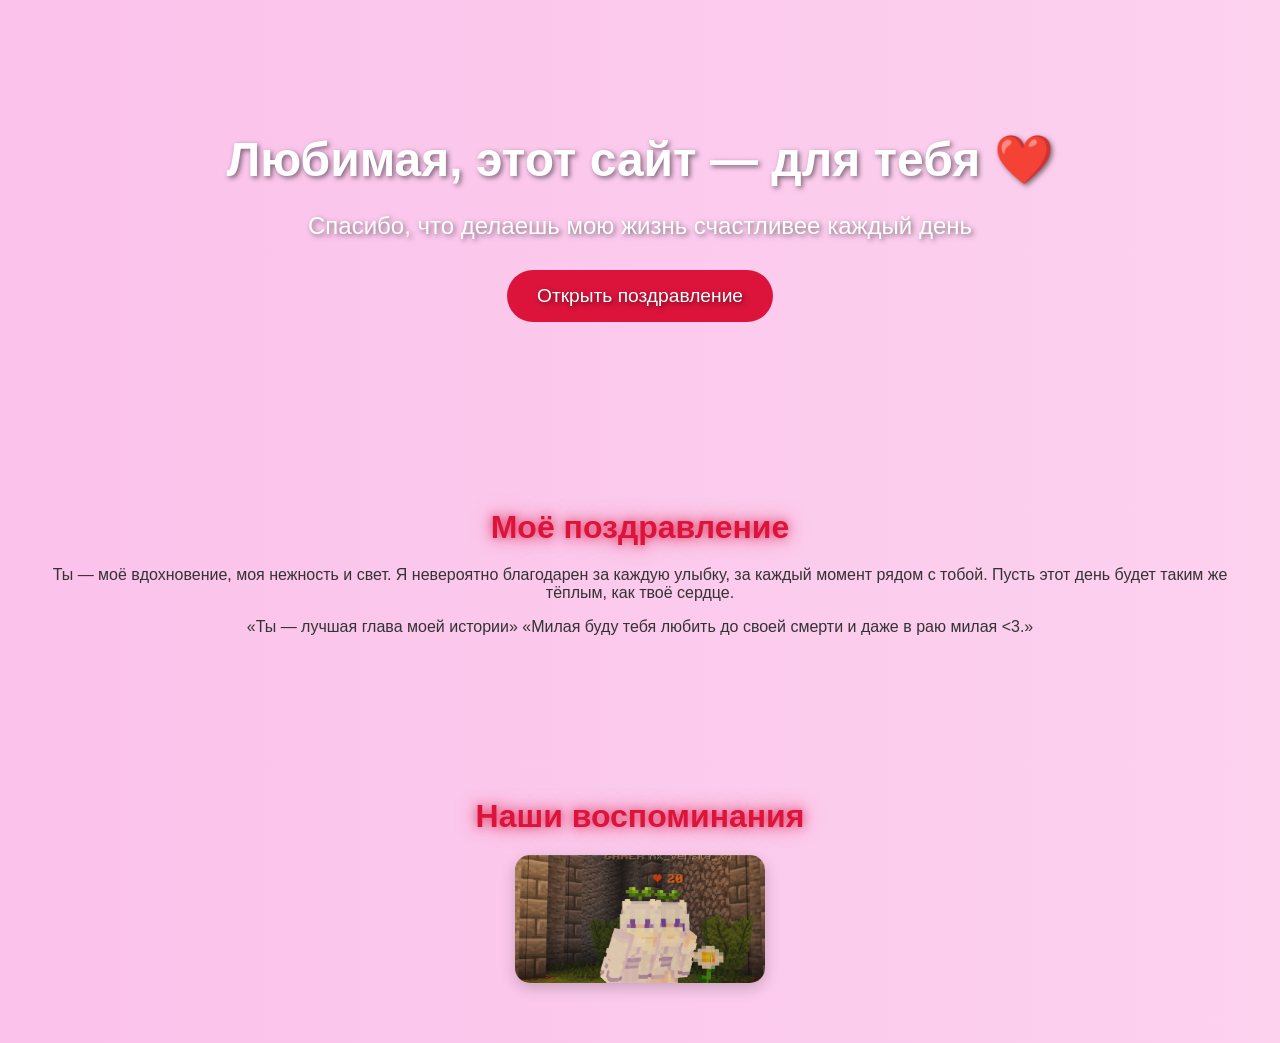
==== index.html @ 10fb6cc5 "Add files via upload" ====
<!DOCTYPE html>
<html lang="ru">
<head>
  <meta charset="UTF-8">
  <meta name="viewport" content="width=device-width, initial-scale=1">
  <title>Для моей любимой</title>

  <!-- Описание и фавикон (по желанию) -->
  <meta name="description" content="Сайт-поздравление для самой прекрасной девушки">
  <link rel="icon" href="favicon.ico">

  <!-- Подключим стили (создадим позже) -->
  <link rel="stylesheet" href="style.css">
</head>
<body>
  <!-- Фоновый слой для красоты -->
  <div id="background"></div>

  <!-- Шапка -->
  <header class="hero">
    <h1>Любимая, этот сайт — для тебя ❤️</h1>
    <p class="subtitle">Спасибо, что делаешь мою жизнь счастливее каждый день</p>
    <a href="#congrats" class="cta">Открыть поздравление</a>
  </header>

  <!-- Поздравление -->
  <section id="congrats" class="section">
    <h2>Моё поздравление</h2>
    <p>
      Ты — моё вдохновение, моя нежность и свет. Я невероятно благодарен за каждую улыбку,
      за каждый момент рядом с тобой. Пусть этот день будет таким же тёплым, как твоё сердце.
    </p>
    <blockquote>
      «Ты — лучшая глава моей истории»
       «Милая буду тебя любить до своей смерти и даже в раю милая <3.»
    </blockquote>
  </section>

  <section id="memories" class="section">
  <h2>Наши воспоминания</h2>
  <div class="gallery">
    <img src="photo.png" alt="Мы вместе на мт в парных скинах милая моя Мирочка">

  </div>
</section>
---- style.css ----
/* Общие стили */
body {
  margin: 0;
  padding: 0;
  font-family: 'Comic Sans MS', cursive, sans-serif;
  background: linear-gradient(270deg, #ffe4e1, #fff0f5, #fbc2eb);
  background-size: 600% 600%;
  animation: gradient 15s ease infinite;
  color: #333;
  text-align: center;
}

/* Шапка */
.hero {
  padding: 100px 20px;
  background: url('images/background.jpg') no-repeat center/cover;
  color: white;
  text-shadow: 2px 2px 5px rgba(0,0,0,0.5);
}

.hero h1 {
  font-size: 3em;
  margin-bottom: 20px;
  animation: fadeInDown 2s ease-out;
}

.subtitle {
  font-size: 1.5em;
  margin-bottom: 30px;
  animation: fadeIn 3s ease-in;
}

.cta {
  display: inline-block;
  padding: 15px 30px;
  background: crimson;
  color: white;
  text-decoration: none;
  border-radius: 30px;
  font-size: 1.2em;
  transition: background 0.3s, transform 0.3s;
}

.cta:hover {
  background: darkred;
  transform: scale(1.1);
}

/* Разделы */
.section {
  padding: 60px 20px;
}

.section h2 {
  font-size: 2em;
  margin-bottom: 20px;
  color: crimson;
  text-shadow: 0 0 10px rgba(220,20,60,0.7),
               0 0 20px rgba(220,20,60,0.5);
  animation: glow 2s ease-in-out infinite alternate;
}

/* Галерея */
.gallery {
  display: flex;
  justify-content: center;
  flex-wrap: wrap;
  gap: 20px;
}

.gallery img {
  width: 250px;
  border-radius: 15px;
  box-shadow: 0 5px 15px rgba(0,0,0,0.2);
  transition: transform 0.3s, opacity 1s;
  opacity: 0;
  animation: fadeInImg 2s forwards;
}

.gallery img:hover {
  transform: scale(1.05);
}

/* Сюрприз */
.heart-btn {
  font-size: 50px;
  background: none;
  border: none;
  cursor: pointer;
  animation: pulse 1.5s infinite;
}

.secret {
  margin-top: 20px;
  padding: 20px;
  background: #fff0f5;
  border-radius: 15px;
  box-shadow: 0 5px 15px rgba(0,0,0,0.2);
  font-size: 1.2em;
}

/* Подвал */
.footer {
  background: crimson;
  color: white;
  padding: 20px;
  margin-top: 40px;
}

/* Анимации */
@keyframes fadeInDown {
  from { opacity: 0; transform: translateY(-50px); }
  to { opacity: 1; transform: translateY(0); }
}

@keyframes fadeIn {
  from { opacity: 0; }
  to { opacity: 1; }
}

@keyframes pulse {
  0% { transform: scale(1); }
  50% { transform: scale(1.2); }
  100% { transform: scale(1); }
}

@keyframes gradient {
  0% {background-position:0% 50%;}
  50% {background-position:100% 50%;}
  100% {background-position:0% 50%;}
}

@keyframes glow {
  from { text-shadow: 0 0 5px crimson; }
  to   { text-shadow: 0 0 20px pink; }
}

@keyframes fadeInImg {
  from { opacity: 0; transform: scale(0.9); }
  to   { opacity: 1; transform: scale(1); }
}
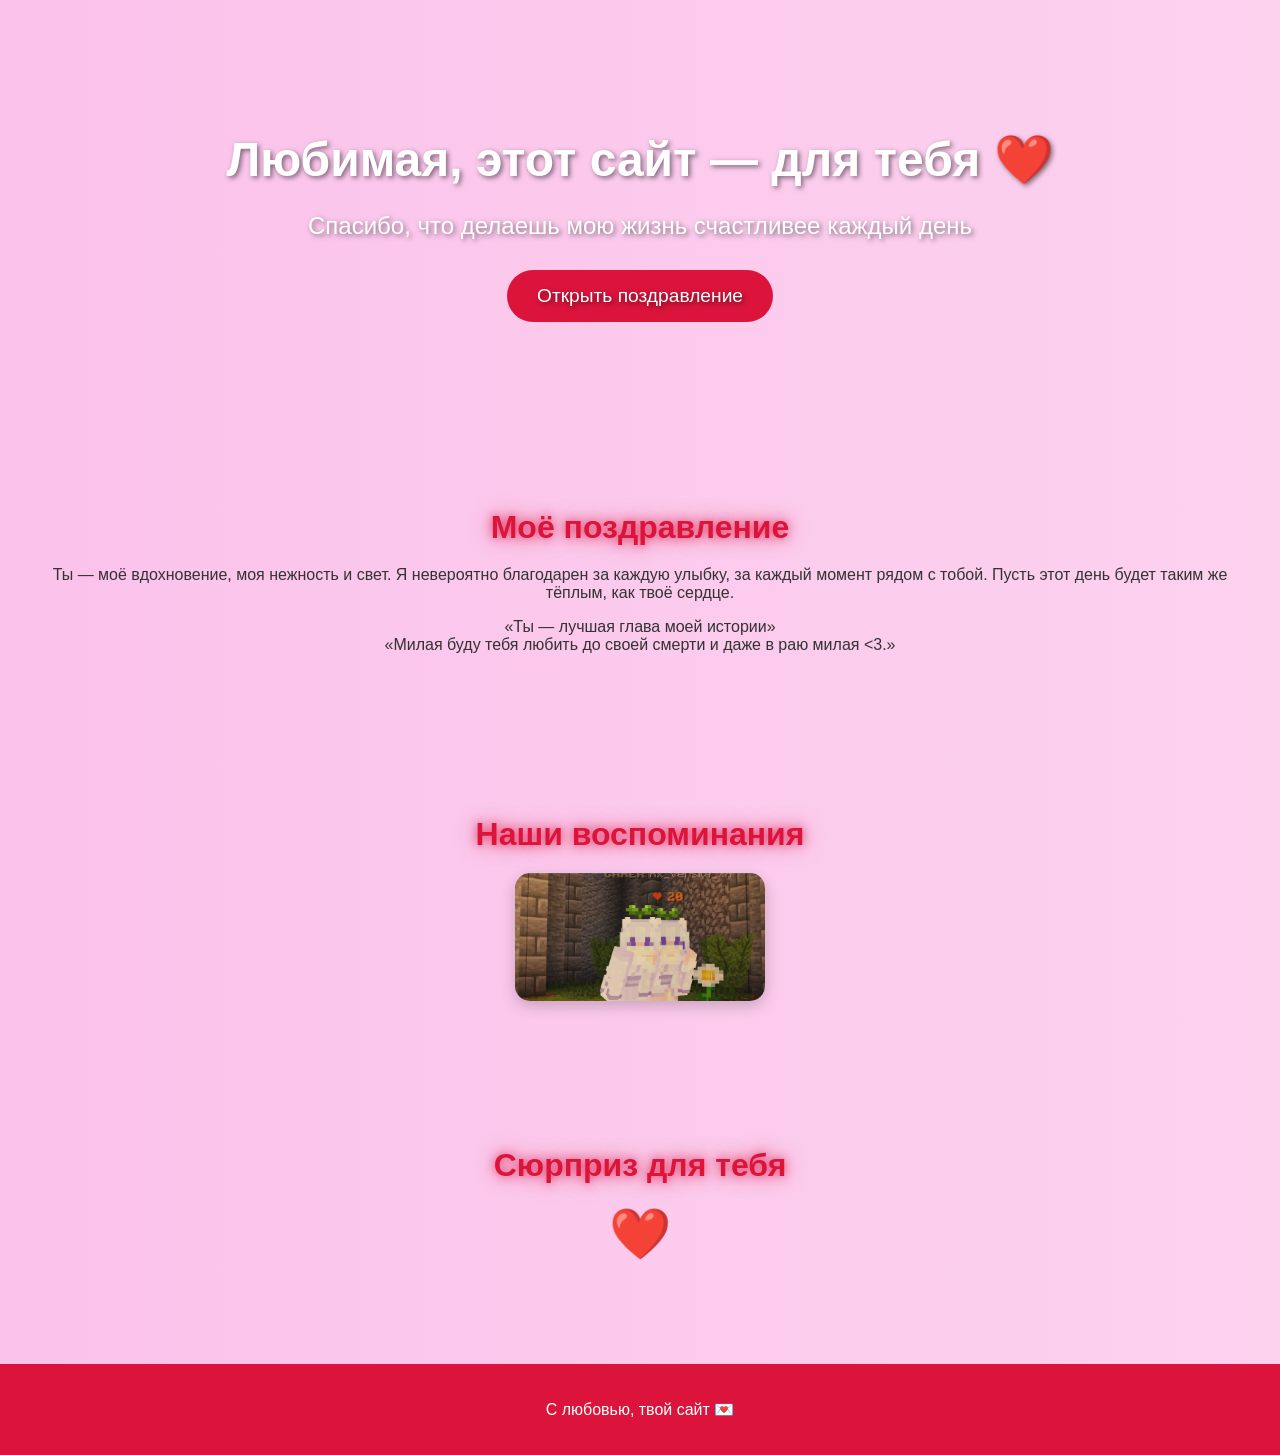
==== commit 77e3e168: "index.html" ====
--- a/index.html
+++ b/index.html
@@ -5,15 +5,15 @@
   <meta name="viewport" content="width=device-width, initial-scale=1">
   <title>Для моей любимой</title>
 
-  <!-- Описание и фавикон (по желанию) -->
+  <!-- Описание и фавикон -->
   <meta name="description" content="Сайт-поздравление для самой прекрасной девушки">
   <link rel="icon" href="favicon.ico">
 
-  <!-- Подключим стили (создадим позже) -->
+  <!-- Подключим стили -->
   <link rel="stylesheet" href="style.css">
 </head>
 <body>
-  <!-- Фоновый слой для красоты -->
+  <!-- Фоновый слой -->
   <div id="background"></div>
 
   <!-- Шапка -->
@@ -31,15 +31,41 @@
       за каждый момент рядом с тобой. Пусть этот день будет таким же тёплым, как твоё сердце.
     </p>
     <blockquote>
-      «Ты — лучшая глава моей истории»
-       «Милая буду тебя любить до своей смерти и даже в раю милая <3.»
+      «Ты — лучшая глава моей истории»<br>
+      «Милая буду тебя любить до своей смерти и даже в раю милая <3.»
     </blockquote>
   </section>
 
+  <!-- Галерея воспоминаний -->
   <section id="memories" class="section">
-  <h2>Наши воспоминания</h2>
-  <div class="gallery">
-    <img src="photo.png" alt="Мы вместе на мт в парных скинах милая моя Мирочка">
+    <h2>Наши воспоминания</h2>
+    <div class="gallery">
+      <img src="photo.png" alt="Мы вместе на мт в парных скинах милая моя Мирочка">
+      <!-- Можно добавить ещё фото -->
+      <!-- <img src="images/photo2.jpg" alt="Описание"> -->
+    </div>
+  </section>
 
-  </div>
-</section>
+  <!-- Сюрприз -->
+  <section class="section">
+    <h2>Сюрприз для тебя</h2>
+    <button class="heart-btn" onclick="showSecret()">❤️</button>
+    <div id="secret" class="secret" style="display:none;">
+      Ты — самое лучшее, что случилось в моей жизни 💖  
+      Спасибо, что ты есть!
+    </div>
+  </section>
+
+  <!-- Подвал -->
+  <footer class="footer">
+    <p>С любовью, твой сайт 💌</p>
+  </footer>
+
+  <!-- Скрипт для сюрприза -->
+  <script>
+    function showSecret() {
+      document.getElementById("secret").style.display = "block";
+    }
+  </script>
+</body>
+</html>
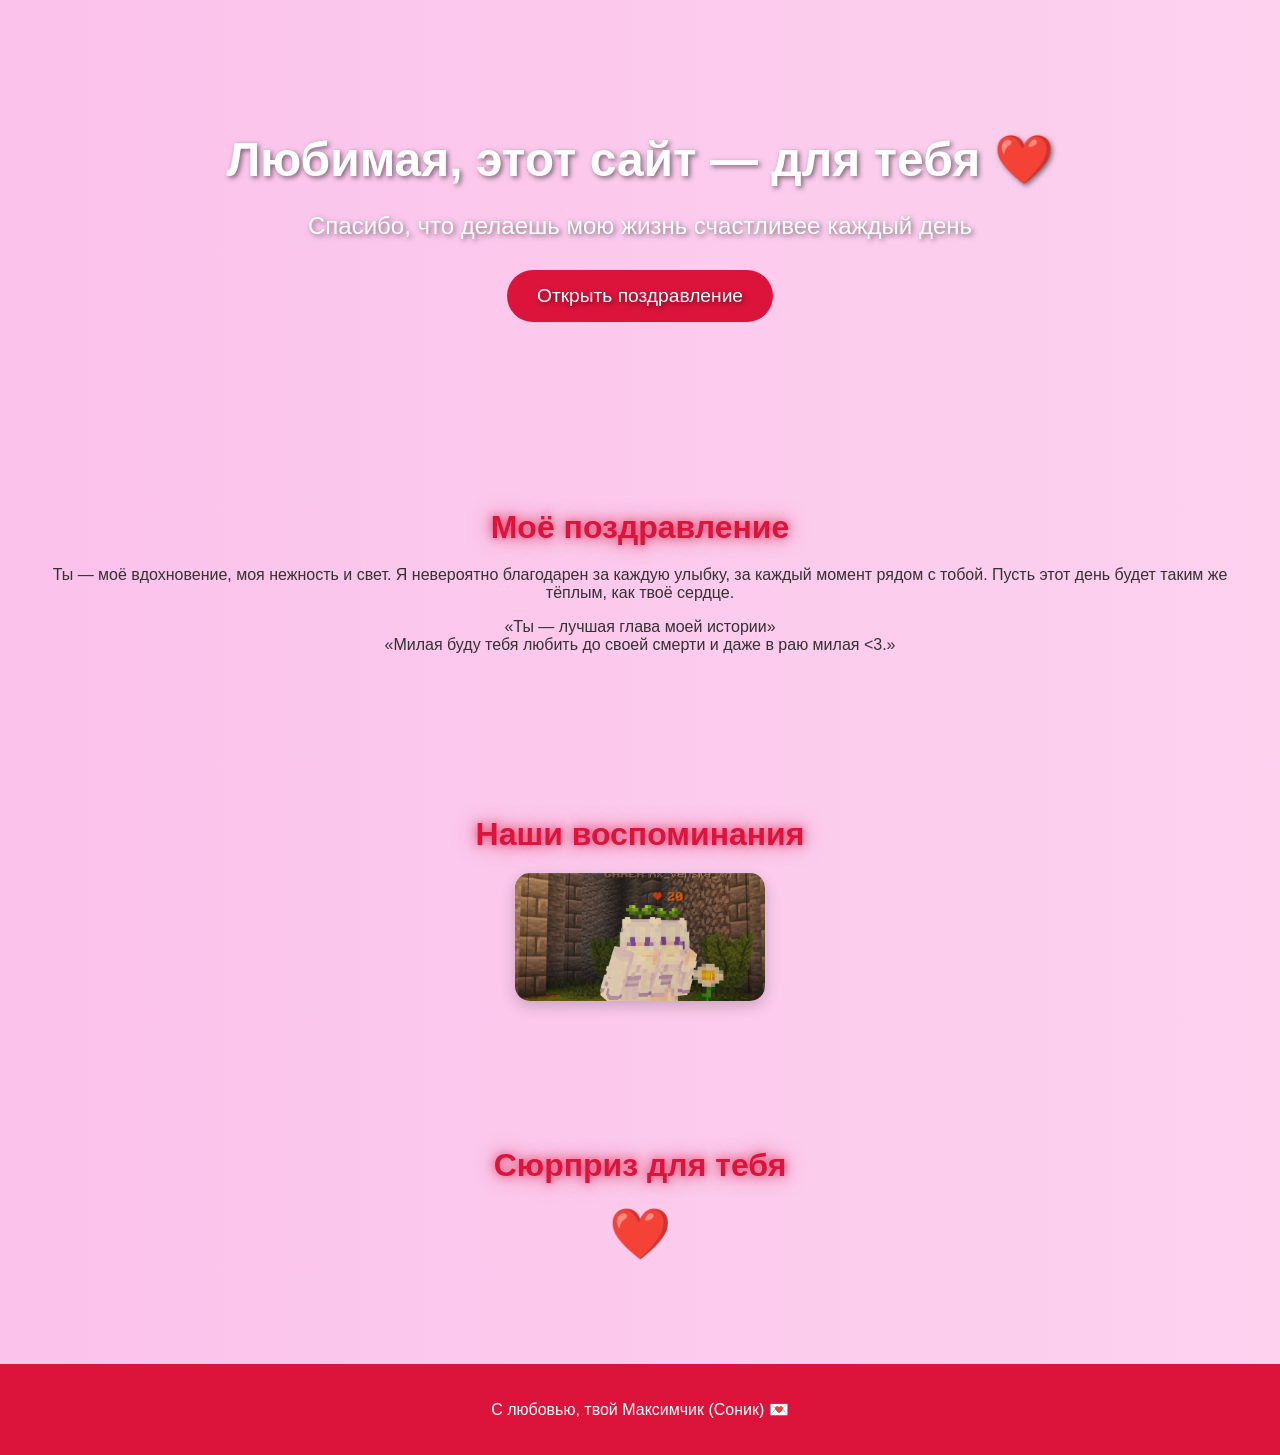
==== commit 0b650dcd: "index.html" ====
--- a/index.html
+++ b/index.html
@@ -58,7 +58,7 @@
 
   <!-- Подвал -->
   <footer class="footer">
-    <p>С любовью, твой сайт 💌</p>
+    <p>С любовью, твой Максимчик (Соник) 💌</p>
   </footer>
 
   <!-- Скрипт для сюрприза -->
@@ -69,3 +69,4 @@
   </script>
 </body>
 </html>
+
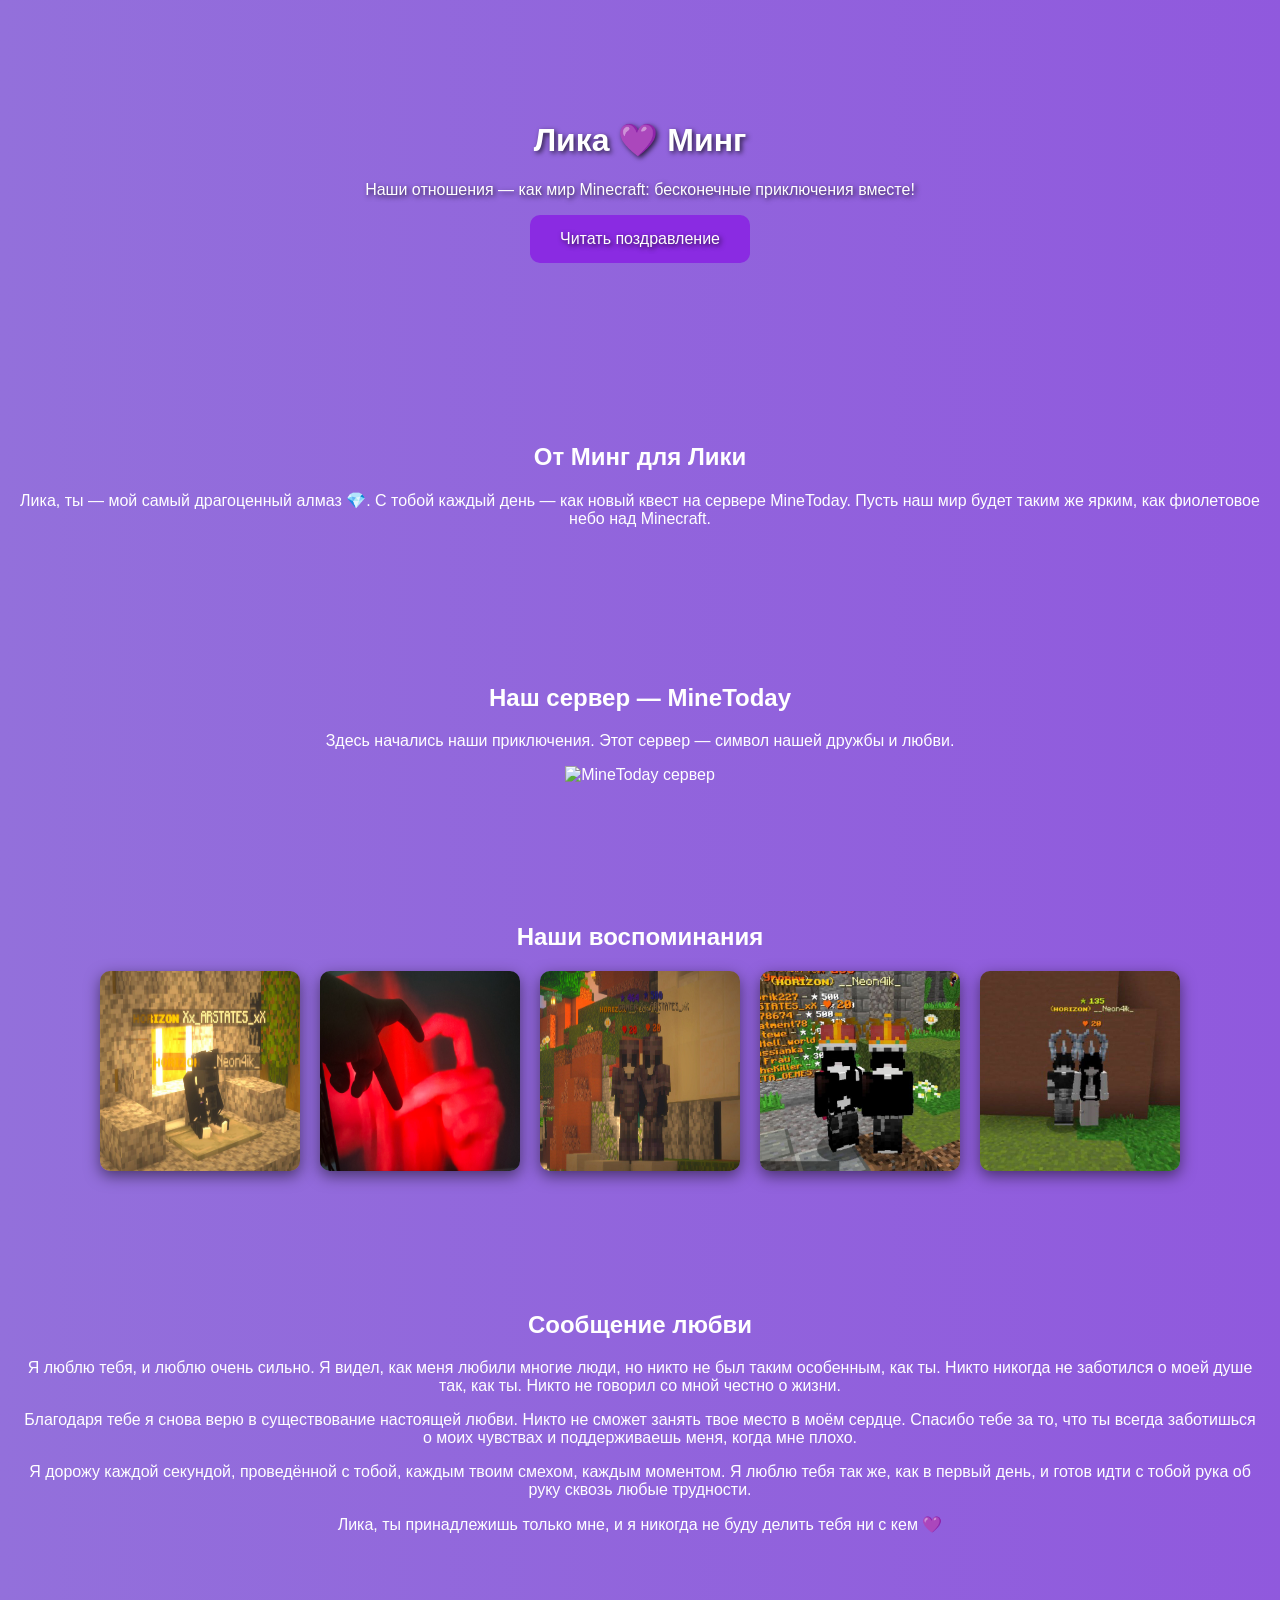
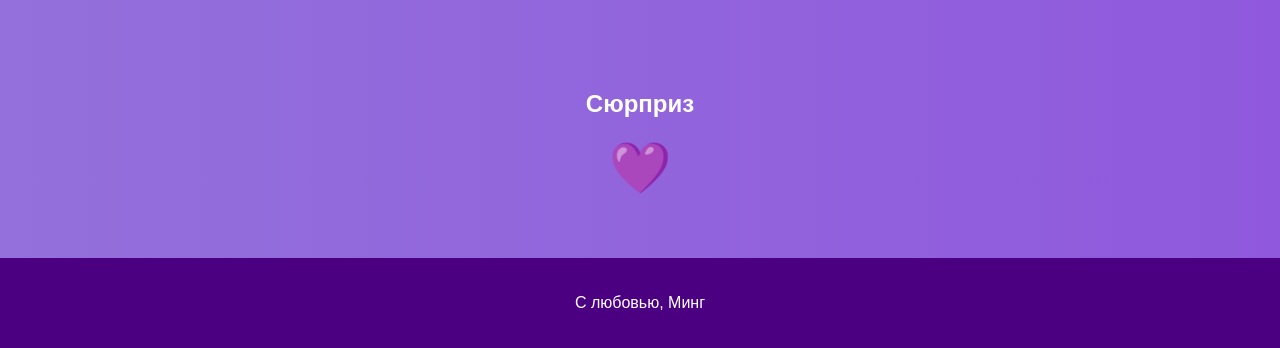
==== commit 73adf78b: "Add files via upload" ====
--- a/index.html
+++ b/index.html
@@ -2,66 +2,79 @@
 <html lang="ru">
 <head>
   <meta charset="UTF-8">
-  <meta name="viewport" content="width=device-width, initial-scale=1">
-  <title>Для моей любимой</title>
-
-  <!-- Описание и фавикон -->
-  <meta name="description" content="Сайт-поздравление для самой прекрасной девушки">
-  <link rel="icon" href="favicon.ico">
-
-  <!-- Подключим стили -->
+  <title>Для Лики от Минг </title>
   <link rel="stylesheet" href="style.css">
 </head>
 <body>
-  <!-- Фоновый слой -->
-  <div id="background"></div>
-
-  <!-- Шапка -->
   <header class="hero">
-    <h1>Любимая, этот сайт — для тебя ❤️</h1>
-    <p class="subtitle">Спасибо, что делаешь мою жизнь счастливее каждый день</p>
-    <a href="#congrats" class="cta">Открыть поздравление</a>
+    <h1>Лика 💜 Минг</h1>
+    <p class="subtitle">Наши отношения — как мир Minecraft: бесконечные приключения вместе!</p>
+    <a href="#story" class="cta">Читать поздравление</a>
   </header>
 
-  <!-- Поздравление -->
-  <section id="congrats" class="section">
-    <h2>Моё поздравление</h2>
+  <section id="story" class="section">
+    <h2>От Минг для Лики</h2>
     <p>
-      Ты — моё вдохновение, моя нежность и свет. Я невероятно благодарен за каждую улыбку,
-      за каждый момент рядом с тобой. Пусть этот день будет таким же тёплым, как твоё сердце.
+      Лика, ты — мой самый драгоценный алмаз 💎.
+      С тобой каждый день — как новый квест на сервере MineToday.
+      Пусть наш мир будет таким же ярким, как фиолетовое небо над Minecraft.
     </p>
-    <blockquote>
-      «Ты — лучшая глава моей истории»<br>
-      «Милая буду тебя любить до своей смерти и даже в раю милая <3.»
-    </blockquote>
   </section>
 
-  <!-- Галерея воспоминаний -->
+  <section id="server" class="section">
+    <h2>Наш сервер — MineToday</h2>
+    <p>Здесь начались наши приключения. Этот сервер — символ нашей дружбы и любви.</p>
+    <img src="https://www.bing.com/images/search?view=detailV2&ccid=88XaFu9o&id=6441DEFA7B76670C714A70A7D3D98C534CB7A547&thid=OIP.88XaFu9oHy09XHXPEybefQHaC9&mediaurl=https%3A%2F%2Fth.bing.com%2Fth%2Fid%2FR.f3c5da16ef681f2d3d5c75cf1326de7d%3Frik%3DR6W3TFOM2dOncA%26riu%3Dhttp%253a%252f%252fsun9-54.userapi.com%252f_EtJkVm4QvDyM3k5DLwM_NU2x5stoKryNLvkHQ%252fDmj1S8R-0L0.jpg%26ehk%3Dv2CfoUU%252fJWrxEoOMSuV%252b7wJRr3U9F%252bVq9HfA4d3Nl8Q%253d%26risl%3D%26pid%3DImgRaw%26r%3D0&exph=728&expw=1822&q=minetoday&form=IRPRST&ck=895852F504D1CFDF3FA3781C16DEDF01&selectedindex=0&itb=0&cw=875&ch=572&ajaxhist=0&ajaxserp=0&vt=0&sim=11" alt="MineToday сервер">
+  </section>
+
   <section id="memories" class="section">
     <h2>Наши воспоминания</h2>
     <div class="gallery">
-      <img src="photo.png" alt="Мы вместе на мт в парных скинах милая моя Мирочка">
-      <!-- Можно добавить ещё фото -->
-      <!-- <img src="images/photo2.jpg" alt="Описание"> -->
+      <img src="photo1.png" alt="Мы вместе в Майнкрафте и мы тут спим)">
+      <img src="photo2.png" alt="А тут мы в звонке вместе) незабываемо :3">
+      <img src="photo3.png" alt="А тут мы в топочке стоим)">
+      <img src="photo4.png" alt="Тут ты апаешь лвл)">
+      <img src="photo5.png" alt="А тут мы с тобой раньше когда были пупсиками) а щас мега пупсики хы))">
     </div>
   </section>
 
-  <!-- Сюрприз -->
-  <section class="section">
-    <h2>Сюрприз для тебя</h2>
-    <button class="heart-btn" onclick="showSecret()">❤️</button>
-    <div id="secret" class="secret" style="display:none;">
-      Ты — самое лучшее, что случилось в моей жизни 💖  
-      Спасибо, что ты есть!
+  <!-- Новый раздел с большим признанием -->
+  <section id="love-message" class="section">
+    <h2>Сообщение любви</h2>
+    <div class="love-text">
+      <p>
+        Я люблю тебя, и люблю очень сильно. Я видел, как меня любили многие люди,
+        но никто не был таким особенным, как ты. Никто никогда не заботился о моей
+        душе так, как ты. Никто не говорил со мной честно о жизни.
+      </p>
+      <p>
+        Благодаря тебе я снова верю в существование настоящей любви. Никто не сможет
+        занять твое место в моём сердце. Спасибо тебе за то, что ты всегда заботишься
+        о моих чувствах и поддерживаешь меня, когда мне плохо.
+      </p>
+      <p>
+        Я дорожу каждой секундой, проведённой с тобой, каждым твоим смехом, каждым
+        моментом. Я люблю тебя так же, как в первый день, и готов идти с тобой рука
+        об руку сквозь любые трудности.
+      </p>
+      <p>
+        Лика, ты принадлежишь только мне, и я никогда не буду делить тебя ни с кем 💜
+      </p>
     </div>
   </section>
 
-  <!-- Подвал -->
+  <section class="section">
+    <h2>Сюрприз</h2>
+    <button class="heart-btn" onclick="showSecret()">💜</button>
+    <div id="secret" class="secret" style="display:none;">
+      Лика, я люблю тебя больше, чем все алмазы в Minecraft 💜
+    </div>
+  </section>
+
   <footer class="footer">
-    <p>С любовью, твой Максимчик (Соник) 💌</p>
+    <p>С любовью, Минг</p>
   </footer>
 
-  <!-- Скрипт для сюрприза -->
   <script>
     function showSecret() {
       document.getElementById("secret").style.display = "block";
@@ -69,4 +82,3 @@
   </script>
 </body>
 </html>
-
--- a/style.css
+++ b/style.css
@@ -1,87 +1,43 @@
-/* Общие стили */
 body {
   margin: 0;
-  padding: 0;
   font-family: 'Comic Sans MS', cursive, sans-serif;
-  background: linear-gradient(270deg, #ffe4e1, #fff0f5, #fbc2eb);
+  background: linear-gradient(270deg, #6a0dad, #8a2be2, #9370db);
   background-size: 600% 600%;
   animation: gradient 15s ease infinite;
-  color: #333;
+  color: #fff;
   text-align: center;
 }
 
-/* Шапка */
 .hero {
   padding: 100px 20px;
-  background: url('images/background.jpg') no-repeat center/cover;
-  color: white;
-  text-shadow: 2px 2px 5px rgba(0,0,0,0.5);
-}
-
-.hero h1 {
-  font-size: 3em;
-  margin-bottom: 20px;
-  animation: fadeInDown 2s ease-out;
-}
-
-.subtitle {
-  font-size: 1.5em;
-  margin-bottom: 30px;
-  animation: fadeIn 3s ease-in;
+  background: url('minecraft-bg.png') no-repeat center/cover;
+  text-shadow: 2px 2px 5px rgba(0,0,0,0.7);
 }
 
 .cta {
   display: inline-block;
   padding: 15px 30px;
-  background: crimson;
+  background: #8a2be2;
   color: white;
+  border-radius: 10px;
   text-decoration: none;
-  border-radius: 30px;
-  font-size: 1.2em;
-  transition: background 0.3s, transform 0.3s;
+  transition: transform 0.3s;
 }
+.cta:hover { transform: scale(1.1); }
 
-.cta:hover {
-  background: darkred;
-  transform: scale(1.1);
-}
+.section { padding: 60px 20px; }
 
-/* Разделы */
-.section {
-  padding: 60px 20px;
-}
-
-.section h2 {
-  font-size: 2em;
-  margin-bottom: 20px;
-  color: crimson;
-  text-shadow: 0 0 10px rgba(220,20,60,0.7),
-               0 0 20px rgba(220,20,60,0.5);
-  animation: glow 2s ease-in-out infinite alternate;
-}
-
-/* Галерея */
 .gallery {
   display: flex;
   justify-content: center;
-  flex-wrap: wrap;
   gap: 20px;
 }
-
 .gallery img {
-  width: 250px;
-  border-radius: 15px;
-  box-shadow: 0 5px 15px rgba(0,0,0,0.2);
-  transition: transform 0.3s, opacity 1s;
-  opacity: 0;
-  animation: fadeInImg 2s forwards;
+  width: 200px;
+  border-radius: 10px;
+  box-shadow: 0 5px 15px rgba(0,0,0,0.5);
 }
 
-.gallery img:hover {
-  transform: scale(1.05);
-}
-
-/* Сюрприз */
 .heart-btn {
   font-size: 50px;
   background: none;
@@ -93,35 +49,14 @@
 .secret {
   margin-top: 20px;
   padding: 20px;
-  background: #fff0f5;
+  background: rgba(255,255,255,0.2);
   border-radius: 15px;
-  box-shadow: 0 5px 15px rgba(0,0,0,0.2);
   font-size: 1.2em;
 }
 
-/* Подвал */
 .footer {
-  background: crimson;
-  color: white;
+  background: #4b0082;
   padding: 20px;
-  margin-top: 40px;
-}
-
-/* Анимации */
-@keyframes fadeInDown {
-  from { opacity: 0; transform: translateY(-50px); }
-  to { opacity: 1; transform: translateY(0); }
-}
-
-@keyframes fadeIn {
-  from { opacity: 0; }
-  to { opacity: 1; }
-}
-
-@keyframes pulse {
-  0% { transform: scale(1); }
-  50% { transform: scale(1.2); }
-  100% { transform: scale(1); }
 }
 
 @keyframes gradient {
@@ -129,13 +64,8 @@
   50% {background-position:100% 50%;}
   100% {background-position:0% 50%;}
 }
-
-@keyframes glow {
-  from { text-shadow: 0 0 5px crimson; }
-  to   { text-shadow: 0 0 20px pink; }
+@keyframes pulse {
+  0% { transform: scale(1); }
+  50% { transform: scale(1.2); }
+  100% { transform: scale(1); }
 }
-
-@keyframes fadeInImg {
-  from { opacity: 0; transform: scale(0.9); }
-  to   { opacity: 1; transform: scale(1); }
-}
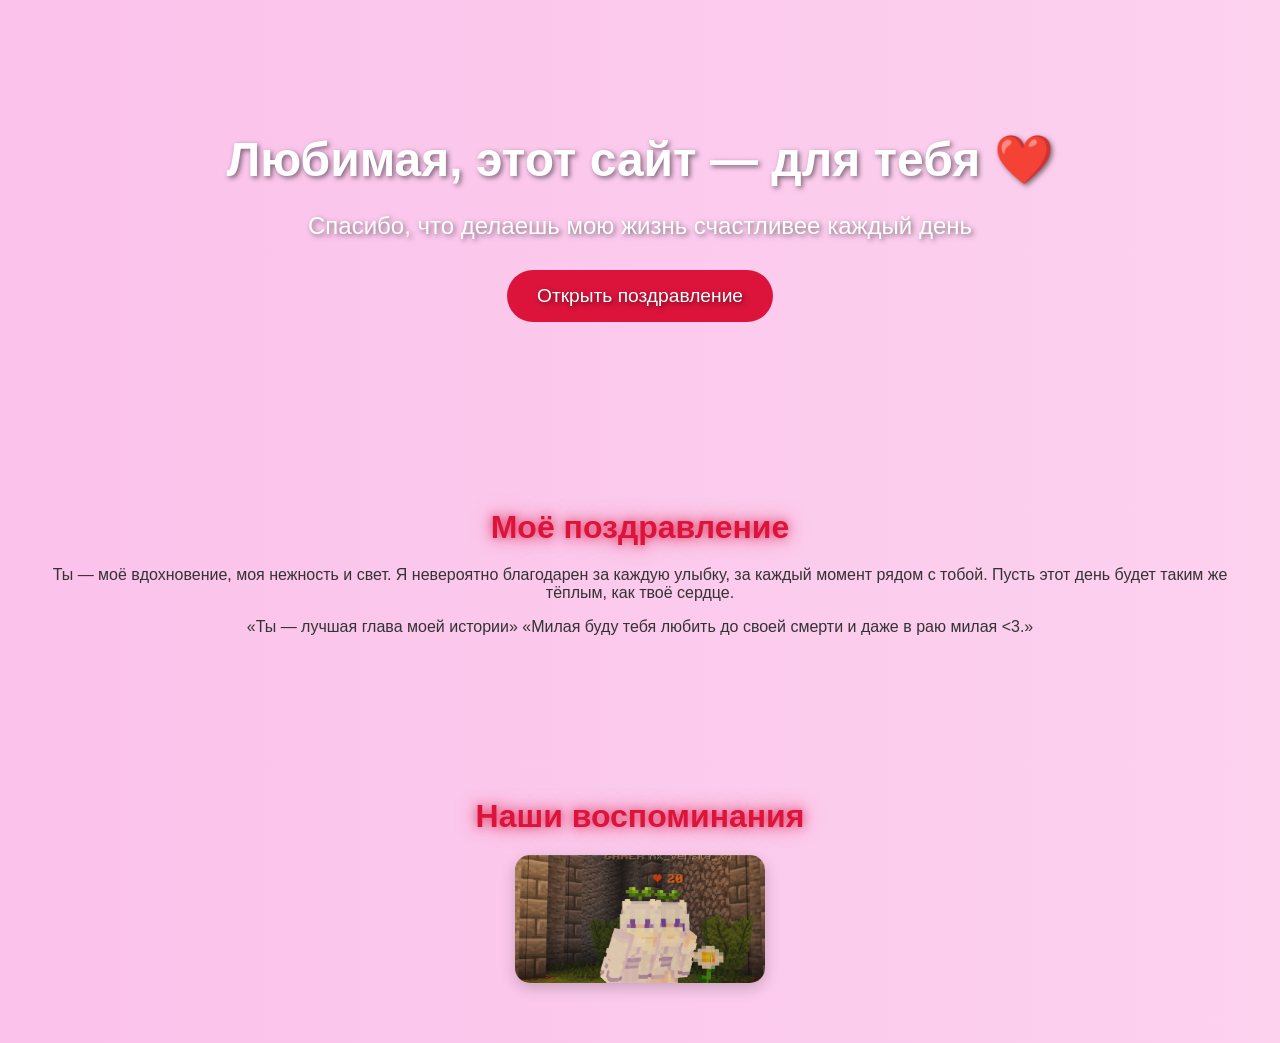
==== commit 416e51ab: "Add files via upload" ====
--- a/index.html
+++ b/index.html
@@ -2,83 +2,44 @@
 <html lang="ru">
 <head>
   <meta charset="UTF-8">
-  <title>Для Лики от Минг </title>
+  <meta name="viewport" content="width=device-width, initial-scale=1">
+  <title>Для моей любимой</title>
+
+  <!-- Описание и фавикон (по желанию) -->
+  <meta name="description" content="Сайт-поздравление для самой прекрасной девушки">
+  <link rel="icon" href="favicon.ico">
+
+  <!-- Подключим стили (создадим позже) -->
   <link rel="stylesheet" href="style.css">
 </head>
 <body>
+  <!-- Фоновый слой для красоты -->
+  <div id="background"></div>
+
+  <!-- Шапка -->
   <header class="hero">
-    <h1>Лика 💜 Минг</h1>
-    <p class="subtitle">Наши отношения — как мир Minecraft: бесконечные приключения вместе!</p>
-    <a href="#story" class="cta">Читать поздравление</a>
+    <h1>Любимая, этот сайт — для тебя ❤️</h1>
+    <p class="subtitle">Спасибо, что делаешь мою жизнь счастливее каждый день</p>
+    <a href="#congrats" class="cta">Открыть поздравление</a>
   </header>
 
-  <section id="story" class="section">
-    <h2>От Минг для Лики</h2>
+  <!-- Поздравление -->
+  <section id="congrats" class="section">
+    <h2>Моё поздравление</h2>
     <p>
-      Лика, ты — мой самый драгоценный алмаз 💎.
-      С тобой каждый день — как новый квест на сервере MineToday.
-      Пусть наш мир будет таким же ярким, как фиолетовое небо над Minecraft.
+      Ты — моё вдохновение, моя нежность и свет. Я невероятно благодарен за каждую улыбку,
+      за каждый момент рядом с тобой. Пусть этот день будет таким же тёплым, как твоё сердце.
     </p>
-  </section>
-
-  <section id="server" class="section">
-    <h2>Наш сервер — MineToday</h2>
-    <p>Здесь начались наши приключения. Этот сервер — символ нашей дружбы и любви.</p>
-    <img src="https://www.bing.com/images/search?view=detailV2&ccid=88XaFu9o&id=6441DEFA7B76670C714A70A7D3D98C534CB7A547&thid=OIP.88XaFu9oHy09XHXPEybefQHaC9&mediaurl=https%3A%2F%2Fth.bing.com%2Fth%2Fid%2FR.f3c5da16ef681f2d3d5c75cf1326de7d%3Frik%3DR6W3TFOM2dOncA%26riu%3Dhttp%253a%252f%252fsun9-54.userapi.com%252f_EtJkVm4QvDyM3k5DLwM_NU2x5stoKryNLvkHQ%252fDmj1S8R-0L0.jpg%26ehk%3Dv2CfoUU%252fJWrxEoOMSuV%252b7wJRr3U9F%252bVq9HfA4d3Nl8Q%253d%26risl%3D%26pid%3DImgRaw%26r%3D0&exph=728&expw=1822&q=minetoday&form=IRPRST&ck=895852F504D1CFDF3FA3781C16DEDF01&selectedindex=0&itb=0&cw=875&ch=572&ajaxhist=0&ajaxserp=0&vt=0&sim=11" alt="MineToday сервер">
+    <blockquote>
+      «Ты — лучшая глава моей истории»
+       «Милая буду тебя любить до своей смерти и даже в раю милая <3.»
+    </blockquote>
   </section>
 
   <section id="memories" class="section">
-    <h2>Наши воспоминания</h2>
-    <div class="gallery">
-      <img src="photo1.png" alt="Мы вместе в Майнкрафте и мы тут спим)">
-      <img src="photo2.png" alt="А тут мы в звонке вместе) незабываемо :3">
-      <img src="photo3.png" alt="А тут мы в топочке стоим)">
-      <img src="photo4.png" alt="Тут ты апаешь лвл)">
-      <img src="photo5.png" alt="А тут мы с тобой раньше когда были пупсиками) а щас мега пупсики хы))">
-    </div>
-  </section>
+  <h2>Наши воспоминания</h2>
+  <div class="gallery">
+    <img src="photo.png" alt="Мы вместе на мт в парных скинах милая моя Мирочка">
 
-  <!-- Новый раздел с большим признанием -->
-  <section id="love-message" class="section">
-    <h2>Сообщение любви</h2>
-    <div class="love-text">
-      <p>
-        Я люблю тебя, и люблю очень сильно. Я видел, как меня любили многие люди,
-        но никто не был таким особенным, как ты. Никто никогда не заботился о моей
-        душе так, как ты. Никто не говорил со мной честно о жизни.
-      </p>
-      <p>
-        Благодаря тебе я снова верю в существование настоящей любви. Никто не сможет
-        занять твое место в моём сердце. Спасибо тебе за то, что ты всегда заботишься
-        о моих чувствах и поддерживаешь меня, когда мне плохо.
-      </p>
-      <p>
-        Я дорожу каждой секундой, проведённой с тобой, каждым твоим смехом, каждым
-        моментом. Я люблю тебя так же, как в первый день, и готов идти с тобой рука
-        об руку сквозь любые трудности.
-      </p>
-      <p>
-        Лика, ты принадлежишь только мне, и я никогда не буду делить тебя ни с кем 💜
-      </p>
-    </div>
-  </section>
-
-  <section class="section">
-    <h2>Сюрприз</h2>
-    <button class="heart-btn" onclick="showSecret()">💜</button>
-    <div id="secret" class="secret" style="display:none;">
-      Лика, я люблю тебя больше, чем все алмазы в Minecraft 💜
-    </div>
-  </section>
-
-  <footer class="footer">
-    <p>С любовью, Минг</p>
-  </footer>
-
-  <script>
-    function showSecret() {
-      document.getElementById("secret").style.display = "block";
-    }
-  </script>
-</body>
-</html>
+  </div>
+</section>
--- a/style.css
+++ b/style.css
@@ -1,43 +1,87 @@
+/* Общие стили */
 body {
   margin: 0;
+  padding: 0;
   font-family: 'Comic Sans MS', cursive, sans-serif;
-  background: linear-gradient(270deg, #6a0dad, #8a2be2, #9370db);
+  background: linear-gradient(270deg, #ffe4e1, #fff0f5, #fbc2eb);
   background-size: 600% 600%;
   animation: gradient 15s ease infinite;
-  color: #fff;
+  color: #333;
   text-align: center;
 }
 
+/* Шапка */
 .hero {
   padding: 100px 20px;
-  background: url('minecraft-bg.png') no-repeat center/cover;
-  text-shadow: 2px 2px 5px rgba(0,0,0,0.7);
+  background: url('images/background.jpg') no-repeat center/cover;
+  color: white;
+  text-shadow: 2px 2px 5px rgba(0,0,0,0.5);
+}
+
+.hero h1 {
+  font-size: 3em;
+  margin-bottom: 20px;
+  animation: fadeInDown 2s ease-out;
+}
+
+.subtitle {
+  font-size: 1.5em;
+  margin-bottom: 30px;
+  animation: fadeIn 3s ease-in;
 }
 
 .cta {
   display: inline-block;
   padding: 15px 30px;
-  background: #8a2be2;
+  background: crimson;
   color: white;
-  border-radius: 10px;
   text-decoration: none;
-  transition: transform 0.3s;
+  border-radius: 30px;
+  font-size: 1.2em;
+  transition: background 0.3s, transform 0.3s;
 }
-.cta:hover { transform: scale(1.1); }
 
-.section { padding: 60px 20px; }
+.cta:hover {
+  background: darkred;
+  transform: scale(1.1);
+}
 
+/* Разделы */
+.section {
+  padding: 60px 20px;
+}
+
+.section h2 {
+  font-size: 2em;
+  margin-bottom: 20px;
+  color: crimson;
+  text-shadow: 0 0 10px rgba(220,20,60,0.7),
+               0 0 20px rgba(220,20,60,0.5);
+  animation: glow 2s ease-in-out infinite alternate;
+}
+
+/* Галерея */
 .gallery {
   display: flex;
   justify-content: center;
+  flex-wrap: wrap;
   gap: 20px;
 }
+
 .gallery img {
-  width: 200px;
-  border-radius: 10px;
-  box-shadow: 0 5px 15px rgba(0,0,0,0.5);
+  width: 250px;
+  border-radius: 15px;
+  box-shadow: 0 5px 15px rgba(0,0,0,0.2);
+  transition: transform 0.3s, opacity 1s;
+  opacity: 0;
+  animation: fadeInImg 2s forwards;
 }
 
+.gallery img:hover {
+  transform: scale(1.05);
+}
+
+/* Сюрприз */
 .heart-btn {
   font-size: 50px;
   background: none;
@@ -49,14 +93,35 @@
 .secret {
   margin-top: 20px;
   padding: 20px;
-  background: rgba(255,255,255,0.2);
+  background: #fff0f5;
   border-radius: 15px;
+  box-shadow: 0 5px 15px rgba(0,0,0,0.2);
   font-size: 1.2em;
 }
 
+/* Подвал */
 .footer {
-  background: #4b0082;
+  background: crimson;
+  color: white;
   padding: 20px;
+  margin-top: 40px;
+}
+
+/* Анимации */
+@keyframes fadeInDown {
+  from { opacity: 0; transform: translateY(-50px); }
+  to { opacity: 1; transform: translateY(0); }
+}
+
+@keyframes fadeIn {
+  from { opacity: 0; }
+  to { opacity: 1; }
+}
+
+@keyframes pulse {
+  0% { transform: scale(1); }
+  50% { transform: scale(1.2); }
+  100% { transform: scale(1); }
 }
 
 @keyframes gradient {
@@ -64,8 +129,13 @@
   50% {background-position:100% 50%;}
   100% {background-position:0% 50%;}
 }
-@keyframes pulse {
-  0% { transform: scale(1); }
-  50% { transform: scale(1.2); }
-  100% { transform: scale(1); }
+
+@keyframes glow {
+  from { text-shadow: 0 0 5px crimson; }
+  to   { text-shadow: 0 0 20px pink; }
 }
+
+@keyframes fadeInImg {
+  from { opacity: 0; transform: scale(0.9); }
+  to   { opacity: 1; transform: scale(1); }
+}
